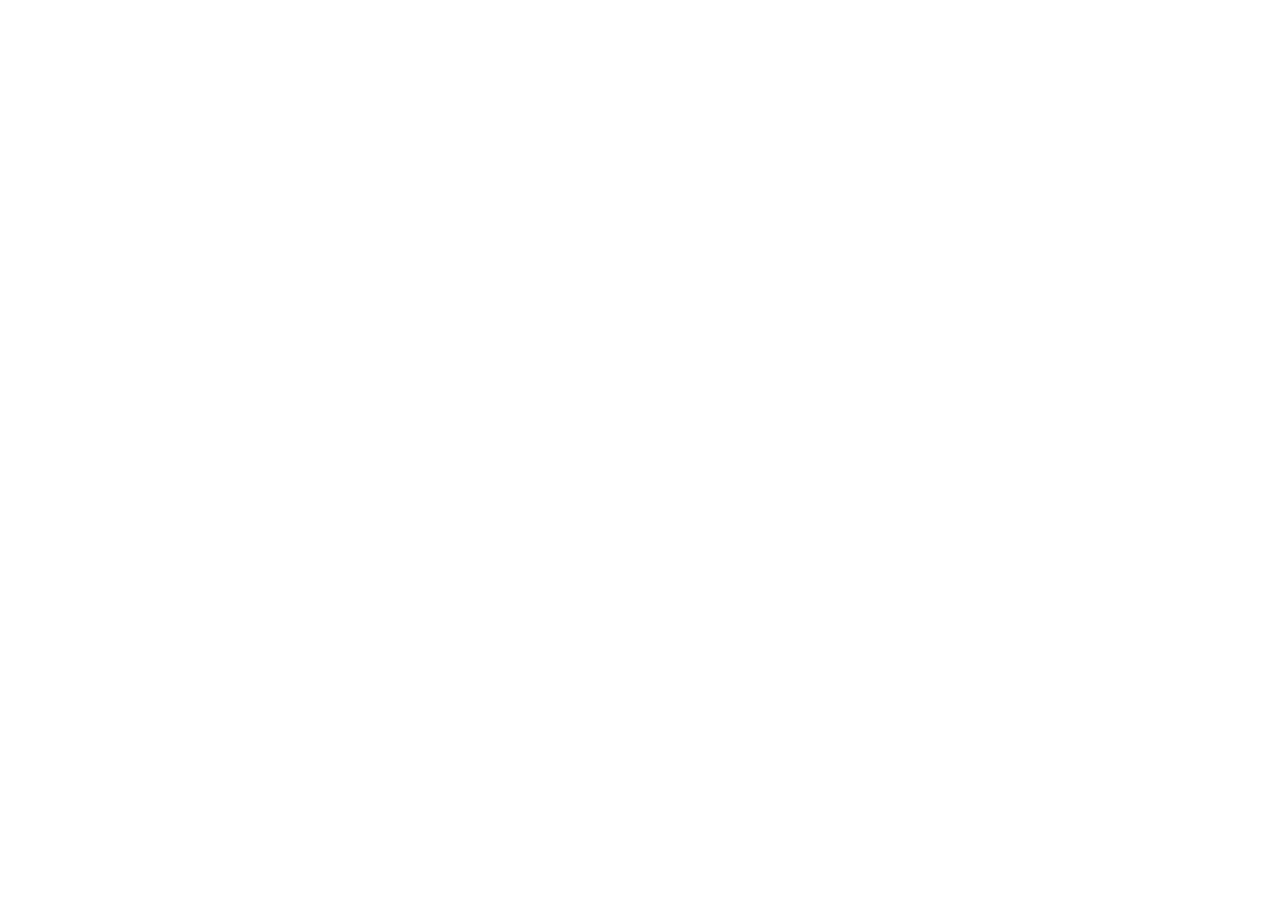
==== starter/index.html @ 060cbec1 "add files" ====
<!DOCTYPE html>
<html lang="en">
    <head>
        <meta charset="UTF-8">
        <meta name="viewport" content="width=device-width, initial-scale=1.0">
        
        <link href="https://fonts.googleapis.com/css?family=Lato:100,300,400,700,900" rel="stylesheet">

        <link rel="stylesheet" href="css/icon-font.css">
        <link rel="stylesheet" href="css/style.css">
        <link rel="shortcut icon" type="image/png" href="img/favicon.png">
        
        <title>Natours | Exciting tours for adventurous people</title>
    </head>
    <body>
        
        
    </body>
</html>
---- starter/css/style.css ----
/*
COLORS:

Light green: #7ed56f
Medium green: #55c57a
Dark green: #28b485

*/
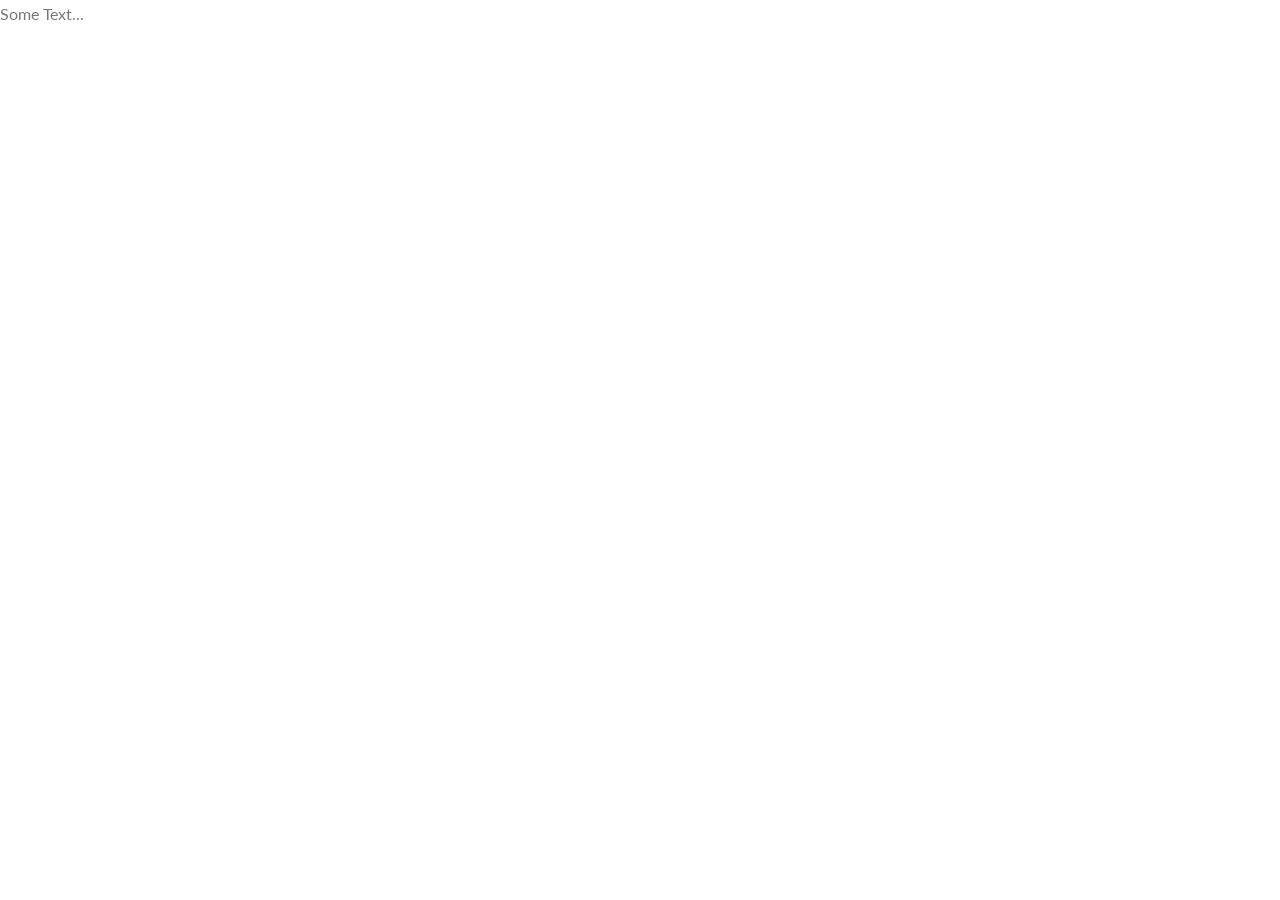
==== commit 313992d9: "init html header and CSS" ====
--- a/starter/index.html
+++ b/starter/index.html
@@ -13,7 +13,9 @@
         <title>Natours | Exciting tours for adventurous people</title>
     </head>
     <body>
-        
+        <header class="header">
+            Some Text...
+        </header>
         
     </body>
 </html>
--- a/starter/css/style.css
+++ b/starter/css/style.css
@@ -5,4 +5,19 @@
 Medium green: #55c57a
 Dark green: #28b485
 
-*/+*/
+
+* {
+    margin: 0;
+    padding: 0;
+    box-sizing: border-box;
+
+}
+
+body {
+    font-family: "Lato", sans-serif;
+    font-weight: 400;
+    font-size: 16px;
+    line-height: 1.7;
+    color: #777;
+}
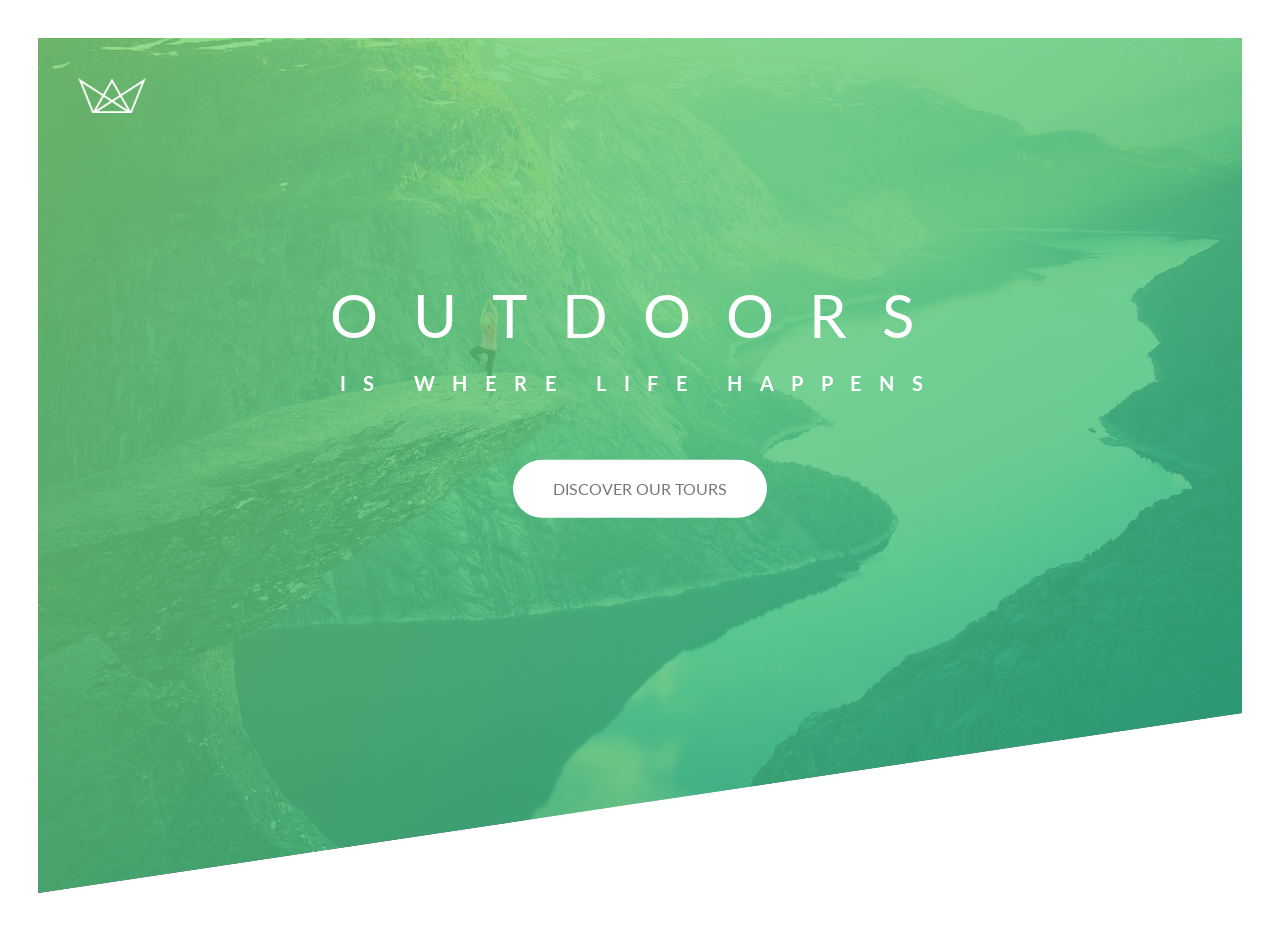
==== commit 168f0c79: "add button, hover/active, shading, animation" ====
--- a/starter/index.html
+++ b/starter/index.html
@@ -1,21 +1,31 @@
-<!DOCTYPE html>
 <html lang="en">
     <head>
         <meta charset="UTF-8">
         <meta name="viewport" content="width=device-width, initial-scale=1.0">
-        
+
         <link href="https://fonts.googleapis.com/css?family=Lato:100,300,400,700,900" rel="stylesheet">
 
         <link rel="stylesheet" href="css/icon-font.css">
         <link rel="stylesheet" href="css/style.css">
         <link rel="shortcut icon" type="image/png" href="img/favicon.png">
-        
+
         <title>Natours | Exciting tours for adventurous people</title>
     </head>
     <body>
         <header class="header">
-            Some Text...
+            <div class="logo-box">
+                <img src="img/logo-white.png" alt="Logo" class="logo">
+            </div>
+            <div class="text-box">
+                <h1 class="heading-primary">
+                    <span class="heading-primary-main">Outdoors</span>
+                    <span class="heading-primary-sub">Is where life happens</span>
+
+                </h1>
+                <a href="#" class="btn btn-white">Discover our tours</a>
+            </div>
         </header>
-        
+
+
     </body>
 </html>
--- a/starter/css/style.css
+++ b/starter/css/style.css
@@ -1,17 +1,14 @@
-/*
-COLORS:
-
+//*
+Colors:
 Light green: #7ed56f
 Medium green: #55c57a
 Dark green: #28b485
-
 */
 
 * {
     margin: 0;
     padding: 0;
     box-sizing: border-box;
-
 }
 
 body {
@@ -20,4 +17,123 @@
     font-size: 16px;
     line-height: 1.7;
     color: #777;
-}+    padding: 30px;
+}
+
+.header {
+    height: 95vh;
+    background-image: linear-gradient(
+        to right bottom,
+        rgba(126, 213, 111, 0.8),
+        rgba(40, 180, 133, 0.8)),
+         url(../img/hero.jpg);
+    background-size: cover;
+    background-position: top;
+    clip-path: polygon(0 0, 100% 0, 100% 75vh, 0 100%);
+    position: relative;
+}
+
+.logo-box {
+    position: absolute;
+    top: 40px;
+    left: 40px;
+}
+
+.logo {
+    height: 35px;
+}
+
+.text-box {
+    position: absolute;
+    top: 40%;
+    left: 50%;
+    transform: translate(-50%, -50%);
+    text-align: center;
+}
+
+.heading-primary {
+    color: #fff;
+    text-transform: uppercase;
+    backface-visibility: hidden;
+    margin-bottom: 60px;
+}
+
+.heading-primary-main {
+    display: block;
+    font-size: 60px;
+    font-weight: 400;
+    letter-spacing: 35px;
+    animation-name: moveInLeft;
+    animation-duration: 1s;
+    animation-timing-function: ease-out;
+    /*animation-iteration-count: 3;
+    animation-delay: 3s;*/
+}
+
+.heading-primary-sub {
+    display: block;
+    font-size: 20px;
+    font-weight: 700;
+    letter-spacing: 17.4px;
+    animation: moveInRight 1s ease-out;
+}
+
+@keyframes moveInLeft {
+    0% {
+        opacity: 0;
+        transform: translateX(-100px);
+    }
+
+    80% {
+        transform: translateX(10px);
+    }
+
+    100% {
+        opacity: 1;
+        transform: translate(0);
+
+    }
+}
+
+@keyframes moveInRight {
+    0% {
+        opacity: 0;
+        transform: translateX(100px);
+    }
+
+    80% {
+        transform: translateX(-10px);
+    }
+
+    100% {
+        opacity: 1;
+        transform: translate(0);
+
+    }
+}
+
+.btn:link,
+.btn:visited {
+    text-transform: uppercase;
+    text-decoration: none;
+    padding: 15px 40px;
+    display: inline-block;
+    border-radius: 100px;
+    transition: all .2s;
+}
+
+.btn:hover {
+    transform: translateY(-3px);
+    box-shadow: 0 10px 20px rgb(0, 0, 0, .2);
+}
+
+.btn:active {
+    transform: translateY(-1px);
+    box-shadow: 0 5px 10px rgb(0, 0, 0, .2);
+
+}
+
+.btn-white {
+    background-color: #fff;
+    color: #777;
+}
